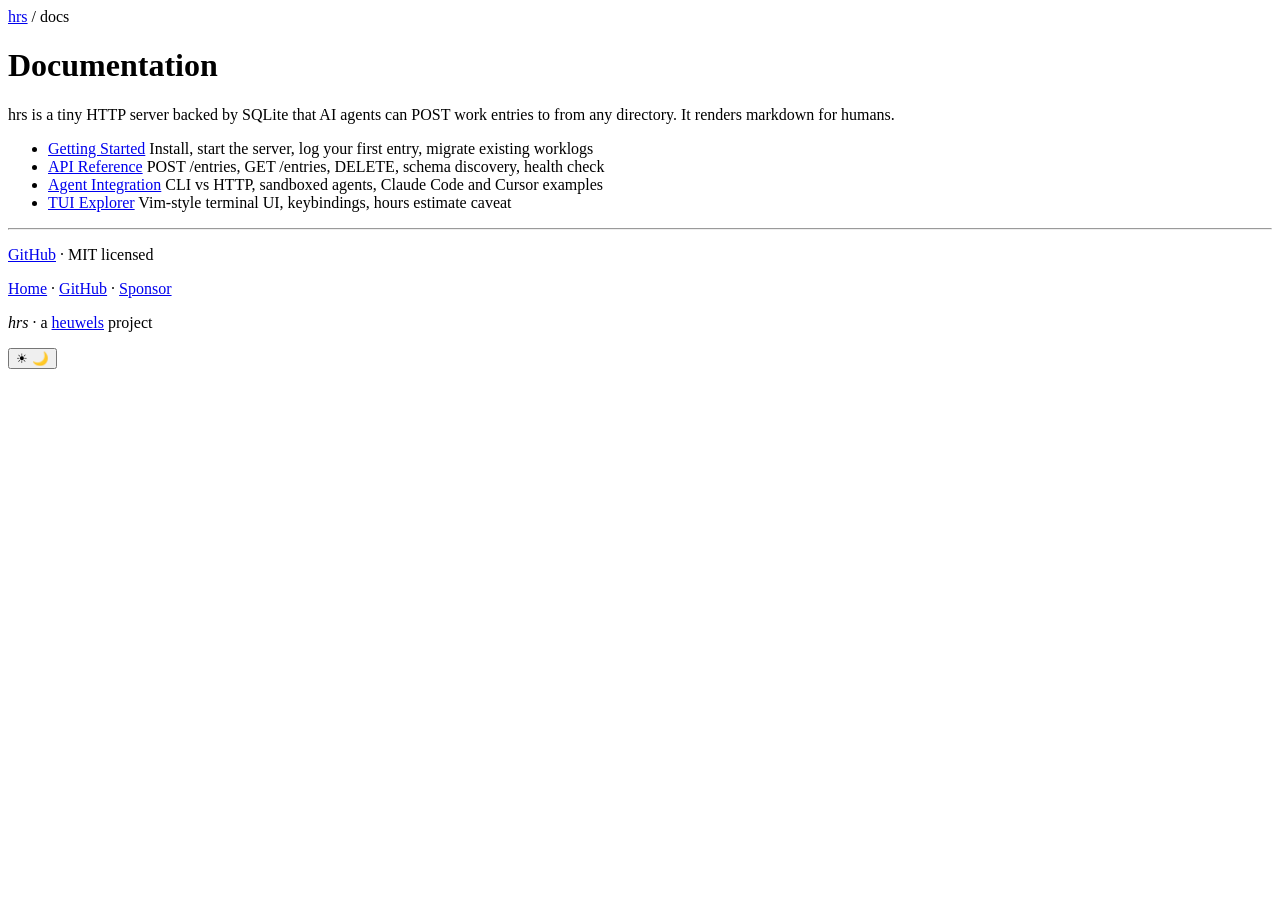
==== site/docs/index.html @ c8fe323b "Add docs pages to site, sponsor links, GitHub FUNDING.yml Docs now live on the static site with full" ====
<!DOCTYPE html>
<html lang="en">
<head>
  <meta charset="utf-8">
  <meta name="viewport" content="width=device-width, initial-scale=1">
  <title>Docs — hrs</title>
  <link rel="stylesheet" href="/style.css">
  <script>
    (function () {
      var t = localStorage.getItem('theme');
      if (t) document.documentElement.setAttribute('data-theme', t);
      else if (window.matchMedia('(prefers-color-scheme: dark)').matches) document.documentElement.setAttribute('data-theme', 'dark');
      else document.documentElement.setAttribute('data-theme', 'light');
    })();
  </script>
</head>
<body>

<header class="docs-header">
  <div class="container">
    <div class="breadcrumb"><a href="/">hrs</a> / docs</div>
    <h1>Documentation</h1>
  </div>
</header>

<section class="docs-body">
  <div class="container">
    <p>hrs is a tiny HTTP server backed by SQLite that AI agents can POST work entries to from any directory. It renders markdown for humans.</p>

    <ul class="docs-index">
      <li>
        <a href="/docs/getting-started.html">Getting Started</a>
        <span class="desc">Install, start the server, log your first entry, migrate existing worklogs</span>
      </li>
      <li>
        <a href="/docs/api.html">API Reference</a>
        <span class="desc">POST /entries, GET /entries, DELETE, schema discovery, health check</span>
      </li>
      <li>
        <a href="/docs/agent-integration.html">Agent Integration</a>
        <span class="desc">CLI vs HTTP, sandboxed agents, Claude Code and Cursor examples</span>
      </li>
      <li>
        <a href="/docs/tui.html">TUI Explorer</a>
        <span class="desc">Vim-style terminal UI, keybindings, hours estimate caveat</span>
      </li>
    </ul>

    <hr>
    <p><a href="https://github.com/heuwels/hrs" target="_blank" rel="noopener noreferrer">GitHub</a> &middot; MIT licensed</p>
  </div>
</section>

<footer>
  <div class="container">
    <nav class="footer-nav">
      <a href="/">Home</a>
      <span class="footer-sep">&middot;</span>
      <a href="https://github.com/heuwels/hrs" target="_blank" rel="noopener noreferrer">GitHub</a>
      <span class="footer-sep">&middot;</span>
      <a href="https://github.com/sponsors/3stacks" target="_blank" rel="noopener noreferrer">Sponsor</a>
    </nav>
    <p class="footer-copy"><em>hrs</em> &middot; a <a href="https://github.com/heuwels" target="_blank" rel="noopener noreferrer">heuwels</a> project</p>
  </div>
</footer>

<button type="button" class="theme-toggle" onclick="toggleTheme()" aria-label="Toggle dark mode">
  <span class="icon-sun">&#x2600;</span>
  <span class="icon-moon">&#x1F319;</span>
</button>
<script>
function toggleTheme() {
  var c = document.documentElement.getAttribute('data-theme');
  var n = c === 'dark' ? 'light' : 'dark';
  document.documentElement.setAttribute('data-theme', n);
  localStorage.setItem('theme', n);
}
</script>
</body>
</html>
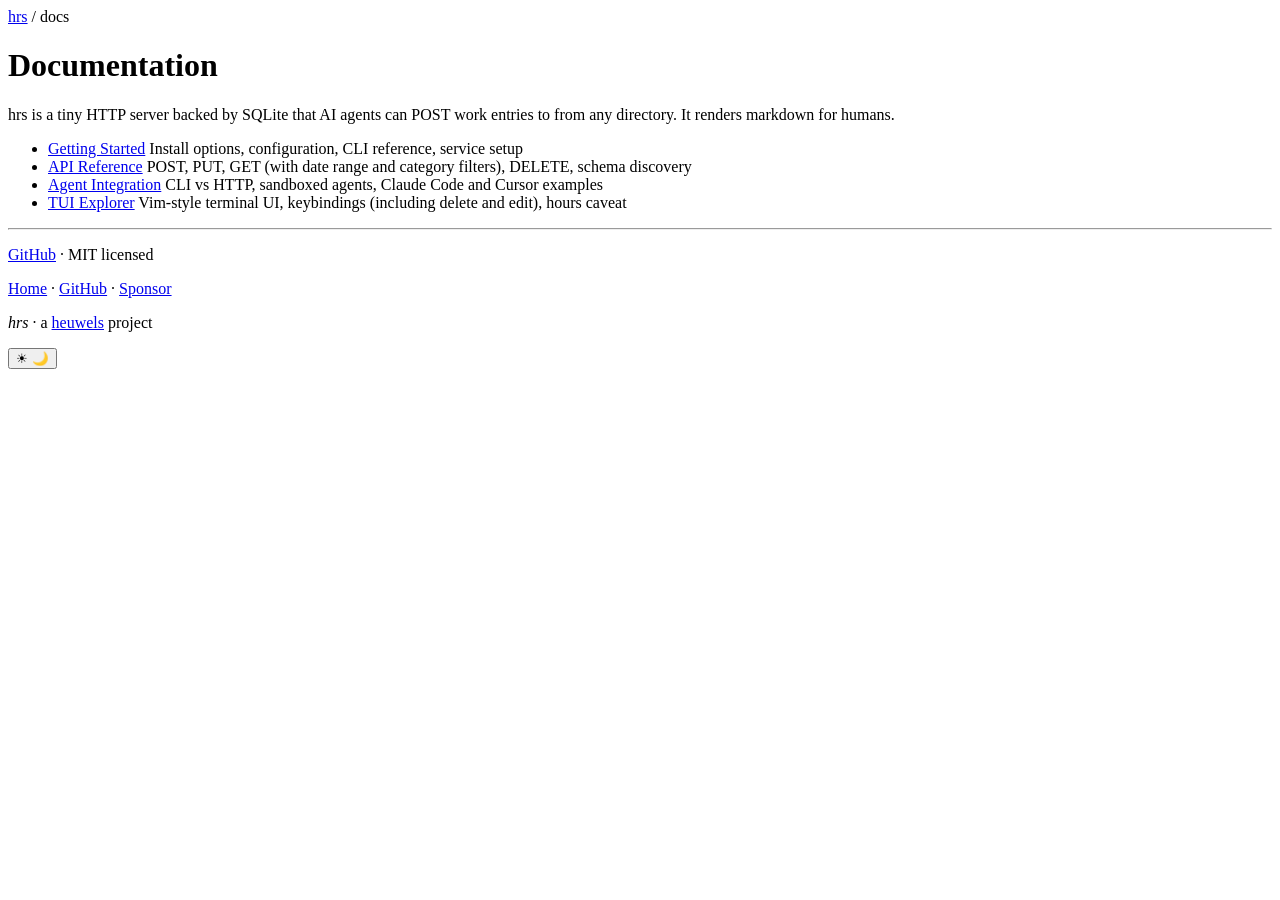
==== commit 43c2838b: "Update static site for v1.2.0 Homepage: updated terminal demo (v1.2.0, new keybindings), binary down" ====
--- a/site/docs/index.html
+++ b/site/docs/index.html
@@ -4,6 +4,7 @@
   <meta charset="utf-8">
   <meta name="viewport" content="width=device-width, initial-scale=1">
   <title>Docs — hrs</title>
+  <link rel="icon" href="/logo.svg" type="image/svg+xml">
   <link rel="stylesheet" href="/style.css">
   <script>
     (function () {
@@ -30,11 +31,11 @@
     <ul class="docs-index">
       <li>
         <a href="/docs/getting-started.html">Getting Started</a>
-        <span class="desc">Install, start the server, log your first entry, migrate existing worklogs</span>
+        <span class="desc">Install options, configuration, CLI reference, service setup</span>
       </li>
       <li>
         <a href="/docs/api.html">API Reference</a>
-        <span class="desc">POST /entries, GET /entries, DELETE, schema discovery, health check</span>
+        <span class="desc">POST, PUT, GET (with date range and category filters), DELETE, schema discovery</span>
       </li>
       <li>
         <a href="/docs/agent-integration.html">Agent Integration</a>
@@ -42,7 +43,7 @@
       </li>
       <li>
         <a href="/docs/tui.html">TUI Explorer</a>
-        <span class="desc">Vim-style terminal UI, keybindings, hours estimate caveat</span>
+        <span class="desc">Vim-style terminal UI, keybindings (including delete and edit), hours caveat</span>
       </li>
     </ul>
 
@@ -58,7 +59,7 @@
       <span class="footer-sep">&middot;</span>
       <a href="https://github.com/heuwels/hrs" target="_blank" rel="noopener noreferrer">GitHub</a>
       <span class="footer-sep">&middot;</span>
-      <a href="https://github.com/sponsors/3stacks" target="_blank" rel="noopener noreferrer">Sponsor</a>
+      <a href="https://github.com/sponsors/heuwels" target="_blank" rel="noopener noreferrer">Sponsor</a>
     </nav>
     <p class="footer-copy"><em>hrs</em> &middot; a <a href="https://github.com/heuwels" target="_blank" rel="noopener noreferrer">heuwels</a> project</p>
   </div>
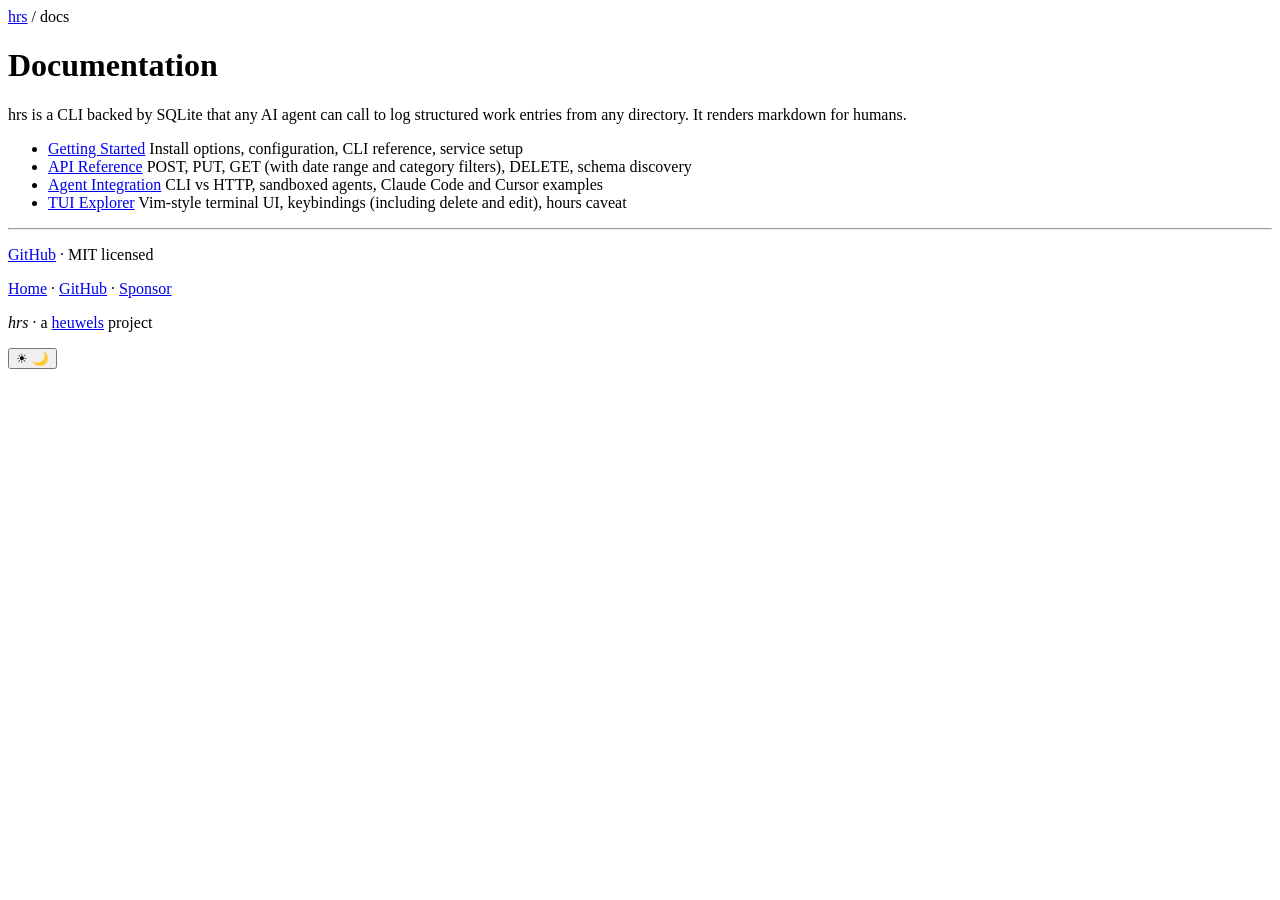
==== commit 53e58261: "Update tagline and meta description to CLI-first messaging Co-Authored-By: Claude Opus 4.6 (1M conte" ====
--- a/site/docs/index.html
+++ b/site/docs/index.html
@@ -26,7 +26,7 @@
 
 <section class="docs-body">
   <div class="container">
-    <p>hrs is a tiny HTTP server backed by SQLite that AI agents can POST work entries to from any directory. It renders markdown for humans.</p>
+    <p>hrs is a CLI backed by SQLite that any AI agent can call to log structured work entries from any directory. It renders markdown for humans.</p>
 
     <ul class="docs-index">
       <li>
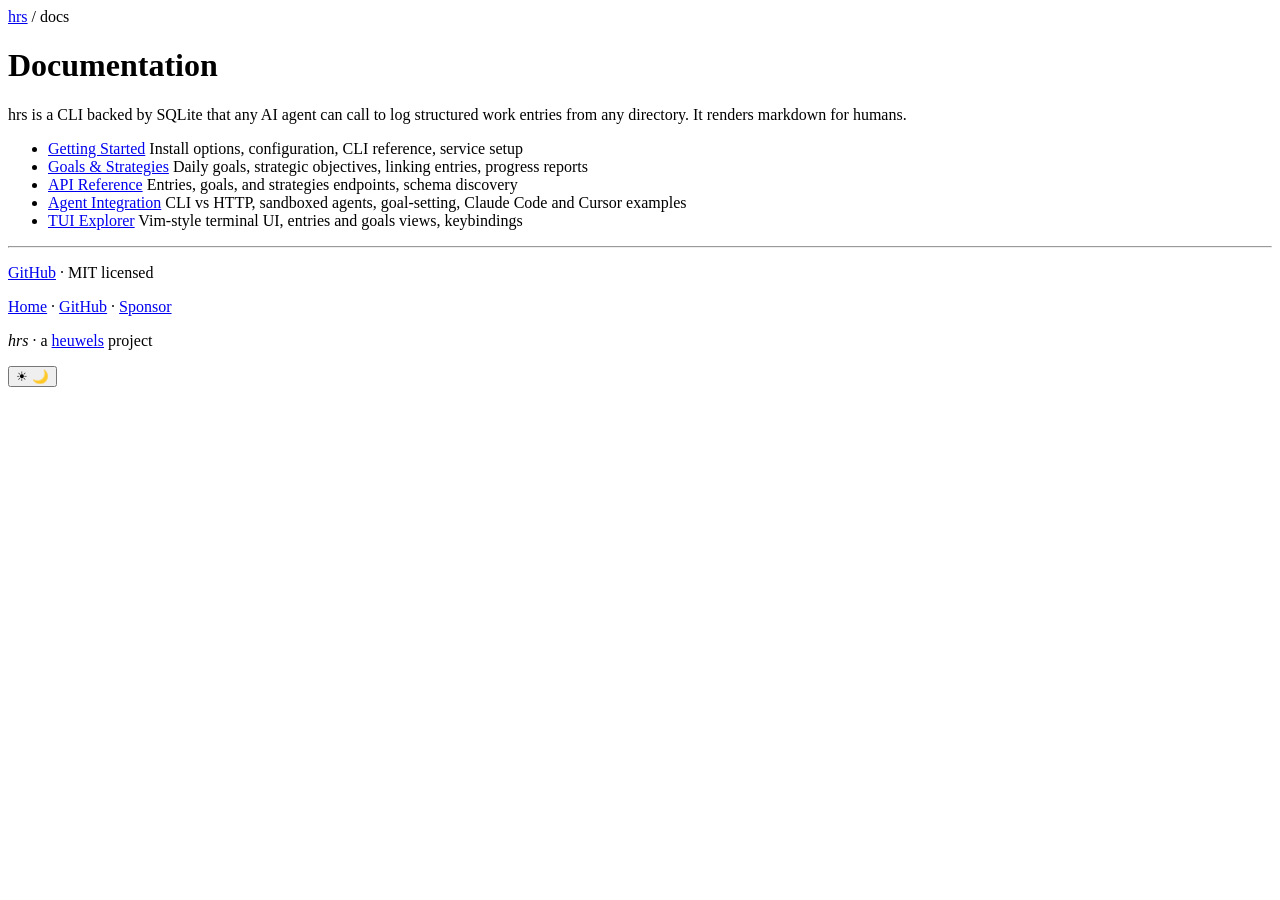
==== commit d3dfb304: "Add goals & strategies documentation across site and embedded docs Co-Authored-By: Claude Opus 4.6 (" ====
--- a/site/docs/index.html
+++ b/site/docs/index.html
@@ -34,16 +34,20 @@
         <span class="desc">Install options, configuration, CLI reference, service setup</span>
       </li>
       <li>
+        <a href="/docs/goals.html">Goals &amp; Strategies</a>
+        <span class="desc">Daily goals, strategic objectives, linking entries, progress reports</span>
+      </li>
+      <li>
         <a href="/docs/api.html">API Reference</a>
-        <span class="desc">POST, PUT, GET (with date range and category filters), DELETE, schema discovery</span>
+        <span class="desc">Entries, goals, and strategies endpoints, schema discovery</span>
       </li>
       <li>
         <a href="/docs/agent-integration.html">Agent Integration</a>
-        <span class="desc">CLI vs HTTP, sandboxed agents, Claude Code and Cursor examples</span>
+        <span class="desc">CLI vs HTTP, sandboxed agents, goal-setting, Claude Code and Cursor examples</span>
       </li>
       <li>
         <a href="/docs/tui.html">TUI Explorer</a>
-        <span class="desc">Vim-style terminal UI, keybindings (including delete and edit), hours caveat</span>
+        <span class="desc">Vim-style terminal UI, entries and goals views, keybindings</span>
       </li>
     </ul>
 
